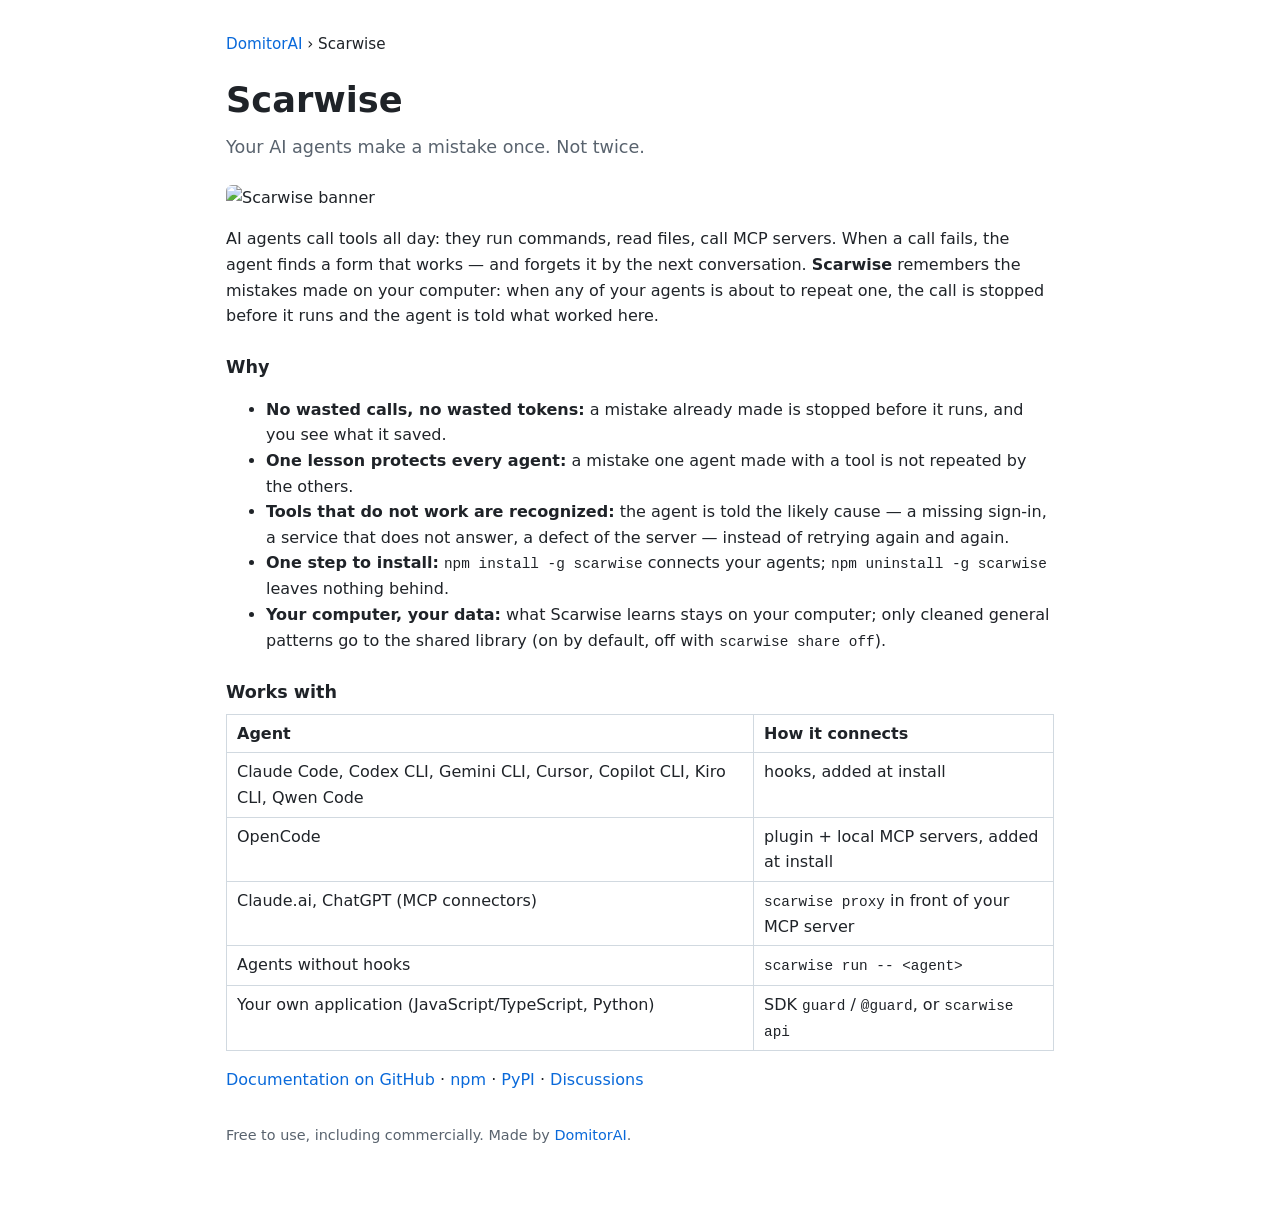
==== scarwise.html @ 99c2cc4a "Scarwise page" ====
<!doctype html>
<html lang="en">
<head>
<meta charset="utf-8">
<meta name="viewport" content="width=device-width, initial-scale=1">
<title>Scarwise — your AI agents make a mistake once, not twice (Claude Code, Codex, Gemini CLI, Cursor, MCP)</title>
<meta name="description" content="Scarwise is a local safety layer between your AI agents and their tools. When an agent is about to repeat a tool mistake already made on your computer, the call is stopped before it runs and the agent is told what worked. Claude Code, Codex, Gemini CLI, Cursor, Copilot, Kiro, Qwen Code, OpenCode, Claude.ai, ChatGPT.">
<link rel="canonical" href="https://domitorai.github.io/DomitorAI/scarwise.html">
<meta property="og:title" content="Scarwise — your AI agents make a mistake once. Not twice.">
<meta property="og:description" content="A known tool mistake is stopped before it runs, in every AI agent on your computer. No wasted calls, no wasted tokens.">
<meta property="og:url" content="https://domitorai.github.io/DomitorAI/scarwise.html">
<meta property="og:image" content="https://raw.githubusercontent.com/DomitorAI/scarwise/main/assets/banner.png">
<meta property="og:type" content="website">
<link rel="stylesheet" href="style.css">
<script type="application/ld+json">
{
  "@context": "https://schema.org",
  "@type": "SoftwareApplication",
  "name": "Scarwise",
  "applicationCategory": "DeveloperApplication",
  "operatingSystem": "Windows, macOS, Linux (Node.js 22+)",
  "offers": { "@type": "Offer", "price": "0", "priceCurrency": "USD" },
  "description": "A local safety layer between AI agents and their tools: when an agent is about to repeat a tool mistake already made on the computer, the call is stopped before it runs and the agent is told what worked.",
  "url": "https://domitorai.github.io/DomitorAI/scarwise.html",
  "codeRepository": "https://github.com/DomitorAI/scarwise",
  "author": { "@type": "Organization", "name": "DomitorAI", "url": "https://github.com/DomitorAI" }
}
</script>
</head>
<body>
<main>
  <nav><a href="./">DomitorAI</a> › Scarwise</nav>
  <h1>Scarwise</h1>
  <p class="lead">Your AI agents make a mistake once. Not twice.</p>

  <p><img src="https://raw.githubusercontent.com/DomitorAI/scarwise/main/assets/banner.png" alt="Scarwise banner"></p>

  <p>AI agents call tools all day: they run commands, read files, call MCP servers. When a call fails, the agent finds a
    form that works — and forgets it by the next conversation. <strong>Scarwise</strong> remembers the mistakes made on
    your computer: when any of your agents is about to repeat one, the call is stopped before it runs and the agent is
    told what worked here.</p>

  <h3>Why</h3>
  <ul>
    <li><strong>No wasted calls, no wasted tokens:</strong> a mistake already made is stopped before it runs, and you see what it saved.</li>
    <li><strong>One lesson protects every agent:</strong> a mistake one agent made with a tool is not repeated by the others.</li>
    <li><strong>Tools that do not work are recognized:</strong> the agent is told the likely cause — a missing sign-in, a service that does not answer, a defect of the server — instead of retrying again and again.</li>
    <li><strong>One step to install:</strong> <code>npm install -g scarwise</code> connects your agents; <code>npm uninstall -g scarwise</code> leaves nothing behind.</li>
    <li><strong>Your computer, your data:</strong> what Scarwise learns stays on your computer; only cleaned general patterns go to the shared library (on by default, off with <code>scarwise share off</code>).</li>
  </ul>

  <h3>Works with</h3>
  <table>
    <tr><th>Agent</th><th>How it connects</th></tr>
    <tr><td>Claude Code, Codex CLI, Gemini CLI, Cursor, Copilot CLI, Kiro CLI, Qwen Code</td><td>hooks, added at install</td></tr>
    <tr><td>OpenCode</td><td>plugin + local MCP servers, added at install</td></tr>
    <tr><td>Claude.ai, ChatGPT (MCP connectors)</td><td><code>scarwise proxy</code> in front of your MCP server</td></tr>
    <tr><td>Agents without hooks</td><td><code>scarwise run -- &lt;agent&gt;</code></td></tr>
    <tr><td>Your own application (JavaScript/TypeScript, Python)</td><td>SDK <code>guard</code> / <code>@guard</code>, or <code>scarwise api</code></td></tr>
  </table>

  <p><a href="https://github.com/DomitorAI/scarwise">Documentation on GitHub</a> ·
    <a href="https://www.npmjs.com/package/scarwise">npm</a> ·
    <a href="https://pypi.org/project/scarwise/">PyPI</a> ·
    <a href="https://github.com/DomitorAI/scarwise/discussions">Discussions</a></p>

  <footer><p>Free to use, including commercially. Made by <a href="https://github.com/DomitorAI">DomitorAI</a>.</p></footer>
</main>
</body>
</html>
---- style.css ----
:root { --fg: #1f2328; --muted: #59636e; --bg: #ffffff; --card: #f6f8fa; --line: #d1d9e0; --link: #0969da; }
@media (prefers-color-scheme: dark) {
  :root { --fg: #e6edf3; --muted: #9198a1; --bg: #0d1117; --card: #151b23; --line: #3d444d; --link: #4493f8; }
}
* { box-sizing: border-box; }
body { margin: 0; background: var(--bg); color: var(--fg); font: 16px/1.6 system-ui, -apple-system, "Segoe UI", sans-serif; }
main { max-width: 860px; margin: 0 auto; padding: 32px 16px 48px; }
h1 { font-size: 2.2rem; margin: 0 0 4px; }
h2 { font-size: 1.4rem; margin: 0 0 8px; }
h3 { font-size: 1.1rem; margin: 24px 0 8px; }
a { color: var(--link); text-decoration: none; }
a:hover { text-decoration: underline; }
.lead { color: var(--muted); font-size: 1.1rem; margin: 0 0 24px; }
.card { background: var(--card); border: 1px solid var(--line); border-radius: 8px; padding: 20px; margin: 16px 0; }
.tag { font-size: .75rem; border: 1px solid var(--line); border-radius: 999px; padding: 1px 8px; color: var(--muted); vertical-align: middle; }
code, pre { font-family: ui-monospace, SFMono-Regular, Consolas, monospace; font-size: .9rem; }
pre { background: var(--card); border: 1px solid var(--line); border-radius: 6px; padding: 12px; overflow-x: auto; }
table { border-collapse: collapse; width: 100%; margin: 8px 0; }
th, td { border: 1px solid var(--line); padding: 6px 10px; text-align: left; vertical-align: top; }
img { max-width: 100%; height: auto; border-radius: 6px; }
nav { margin-bottom: 16px; font-size: .95rem; }
footer { margin-top: 32px; color: var(--muted); font-size: .9rem; }
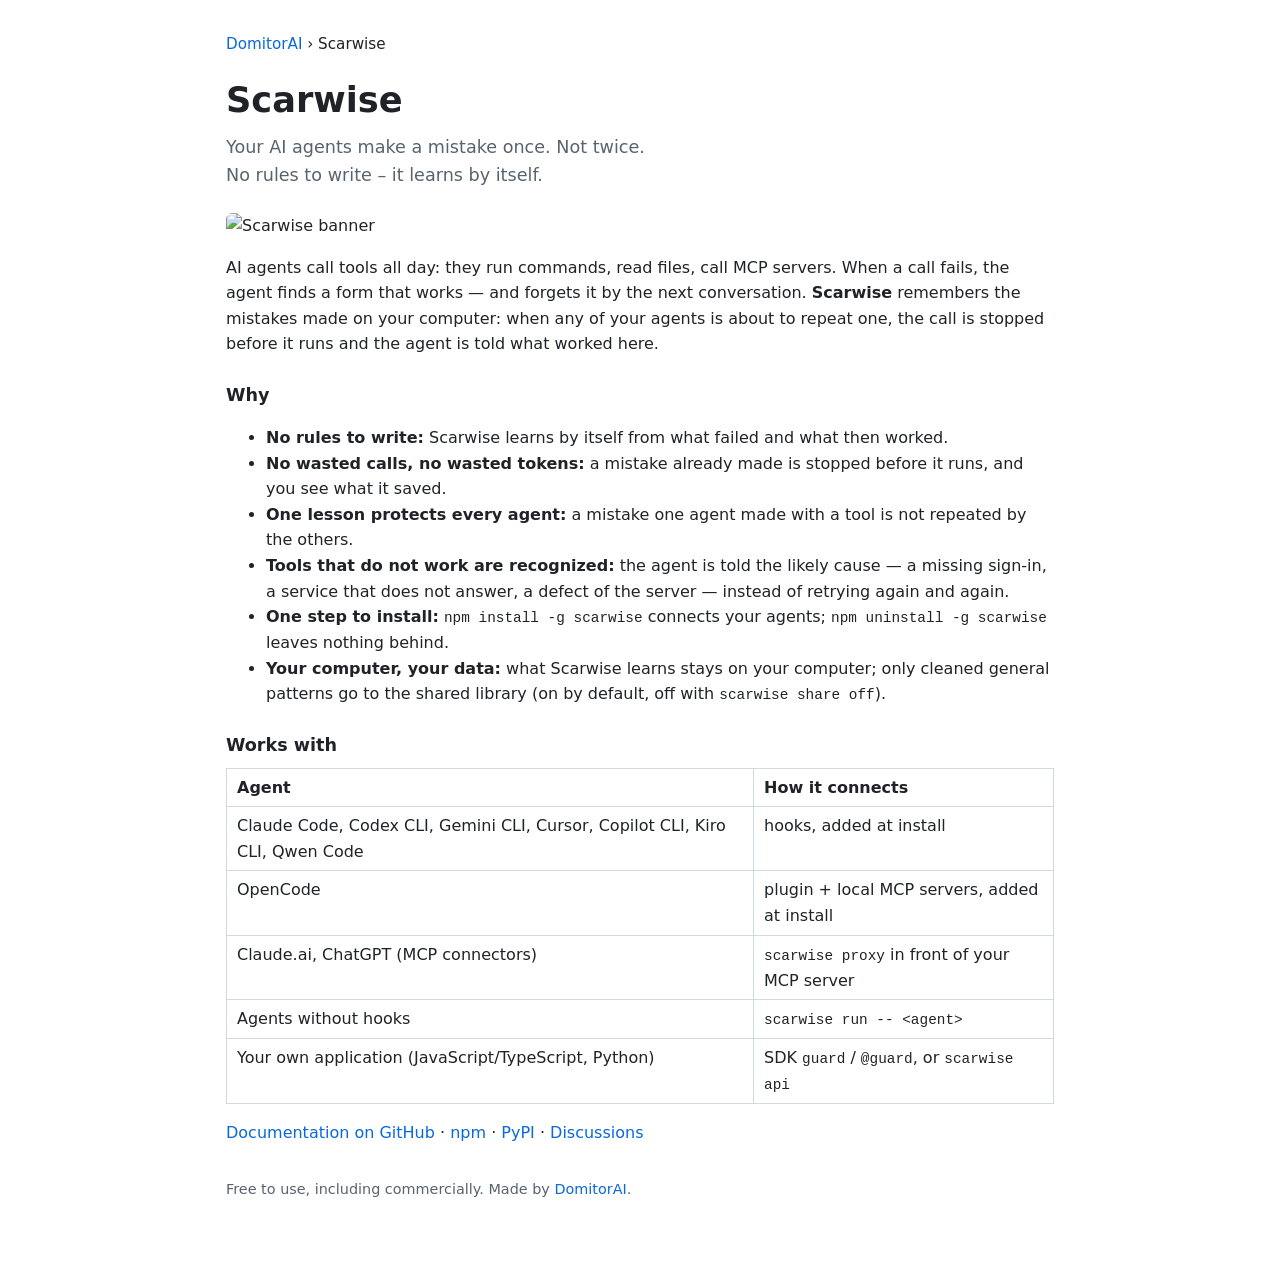
==== commit 6d3a6f73: "Scarwise page: no rules to write, it learns by itself" ====
--- a/scarwise.html
+++ b/scarwise.html
@@ -7,7 +7,7 @@
 <meta name="description" content="Scarwise is a local safety layer between your AI agents and their tools. When an agent is about to repeat a tool mistake already made on your computer, the call is stopped before it runs and the agent is told what worked. Claude Code, Codex, Gemini CLI, Cursor, Copilot, Kiro, Qwen Code, OpenCode, Claude.ai, ChatGPT.">
 <link rel="canonical" href="https://domitorai.github.io/DomitorAI/scarwise.html">
 <meta property="og:title" content="Scarwise — your AI agents make a mistake once. Not twice.">
-<meta property="og:description" content="A known tool mistake is stopped before it runs, in every AI agent on your computer. No wasted calls, no wasted tokens.">
+<meta property="og:description" content="A known tool mistake is stopped before it runs, in every AI agent on your computer. No rules to write – it learns by itself.">
 <meta property="og:url" content="https://domitorai.github.io/DomitorAI/scarwise.html">
 <meta property="og:image" content="https://raw.githubusercontent.com/DomitorAI/scarwise/main/assets/banner.png">
 <meta property="og:type" content="website">
@@ -31,7 +31,7 @@
 <main>
   <nav><a href="./">DomitorAI</a> › Scarwise</nav>
   <h1>Scarwise</h1>
-  <p class="lead">Your AI agents make a mistake once. Not twice.</p>
+  <p class="lead">Your AI agents make a mistake once. Not twice.<br>No rules to write – it learns by itself.</p>
 
   <p><img src="https://raw.githubusercontent.com/DomitorAI/scarwise/main/assets/banner.png" alt="Scarwise banner"></p>
 
@@ -42,6 +42,7 @@
 
   <h3>Why</h3>
   <ul>
+    <li><strong>No rules to write:</strong> Scarwise learns by itself from what failed and what then worked.</li>
     <li><strong>No wasted calls, no wasted tokens:</strong> a mistake already made is stopped before it runs, and you see what it saved.</li>
     <li><strong>One lesson protects every agent:</strong> a mistake one agent made with a tool is not repeated by the others.</li>
     <li><strong>Tools that do not work are recognized:</strong> the agent is told the likely cause — a missing sign-in, a service that does not answer, a defect of the server — instead of retrying again and again.</li>
